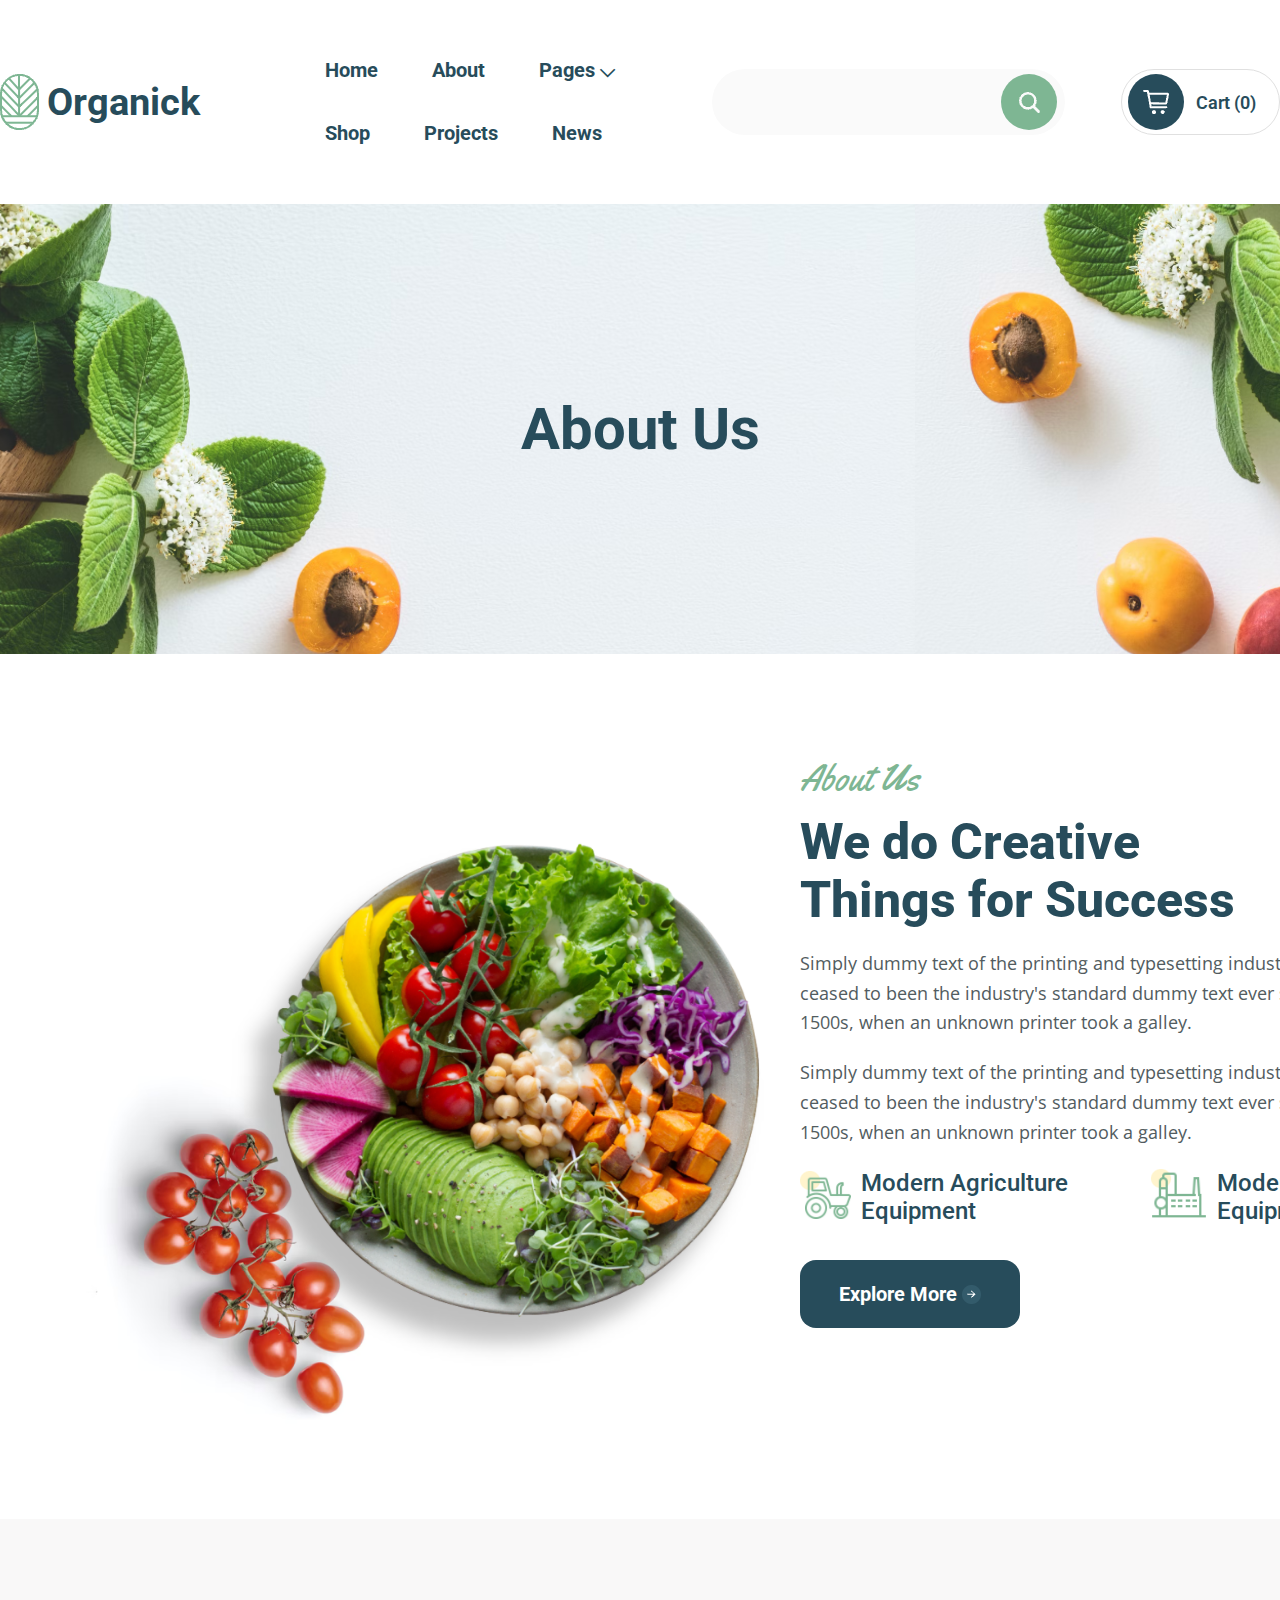
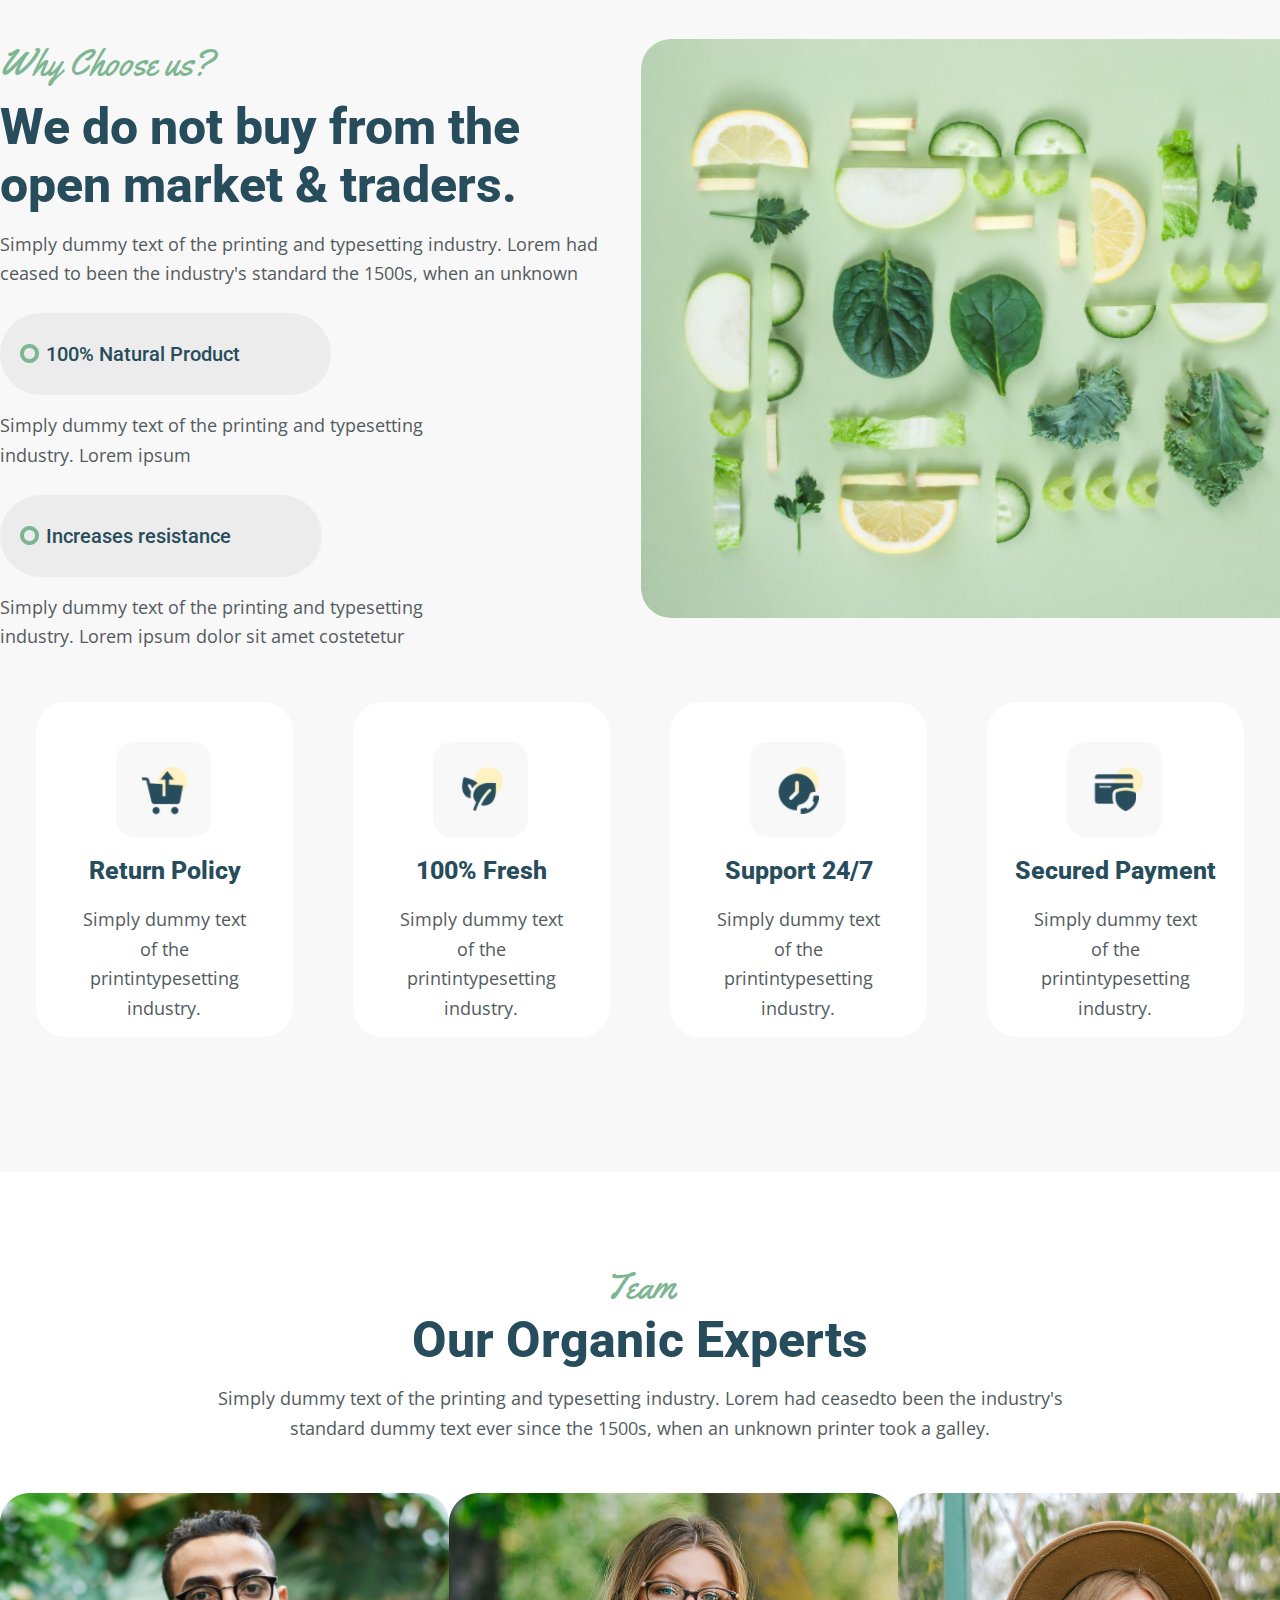
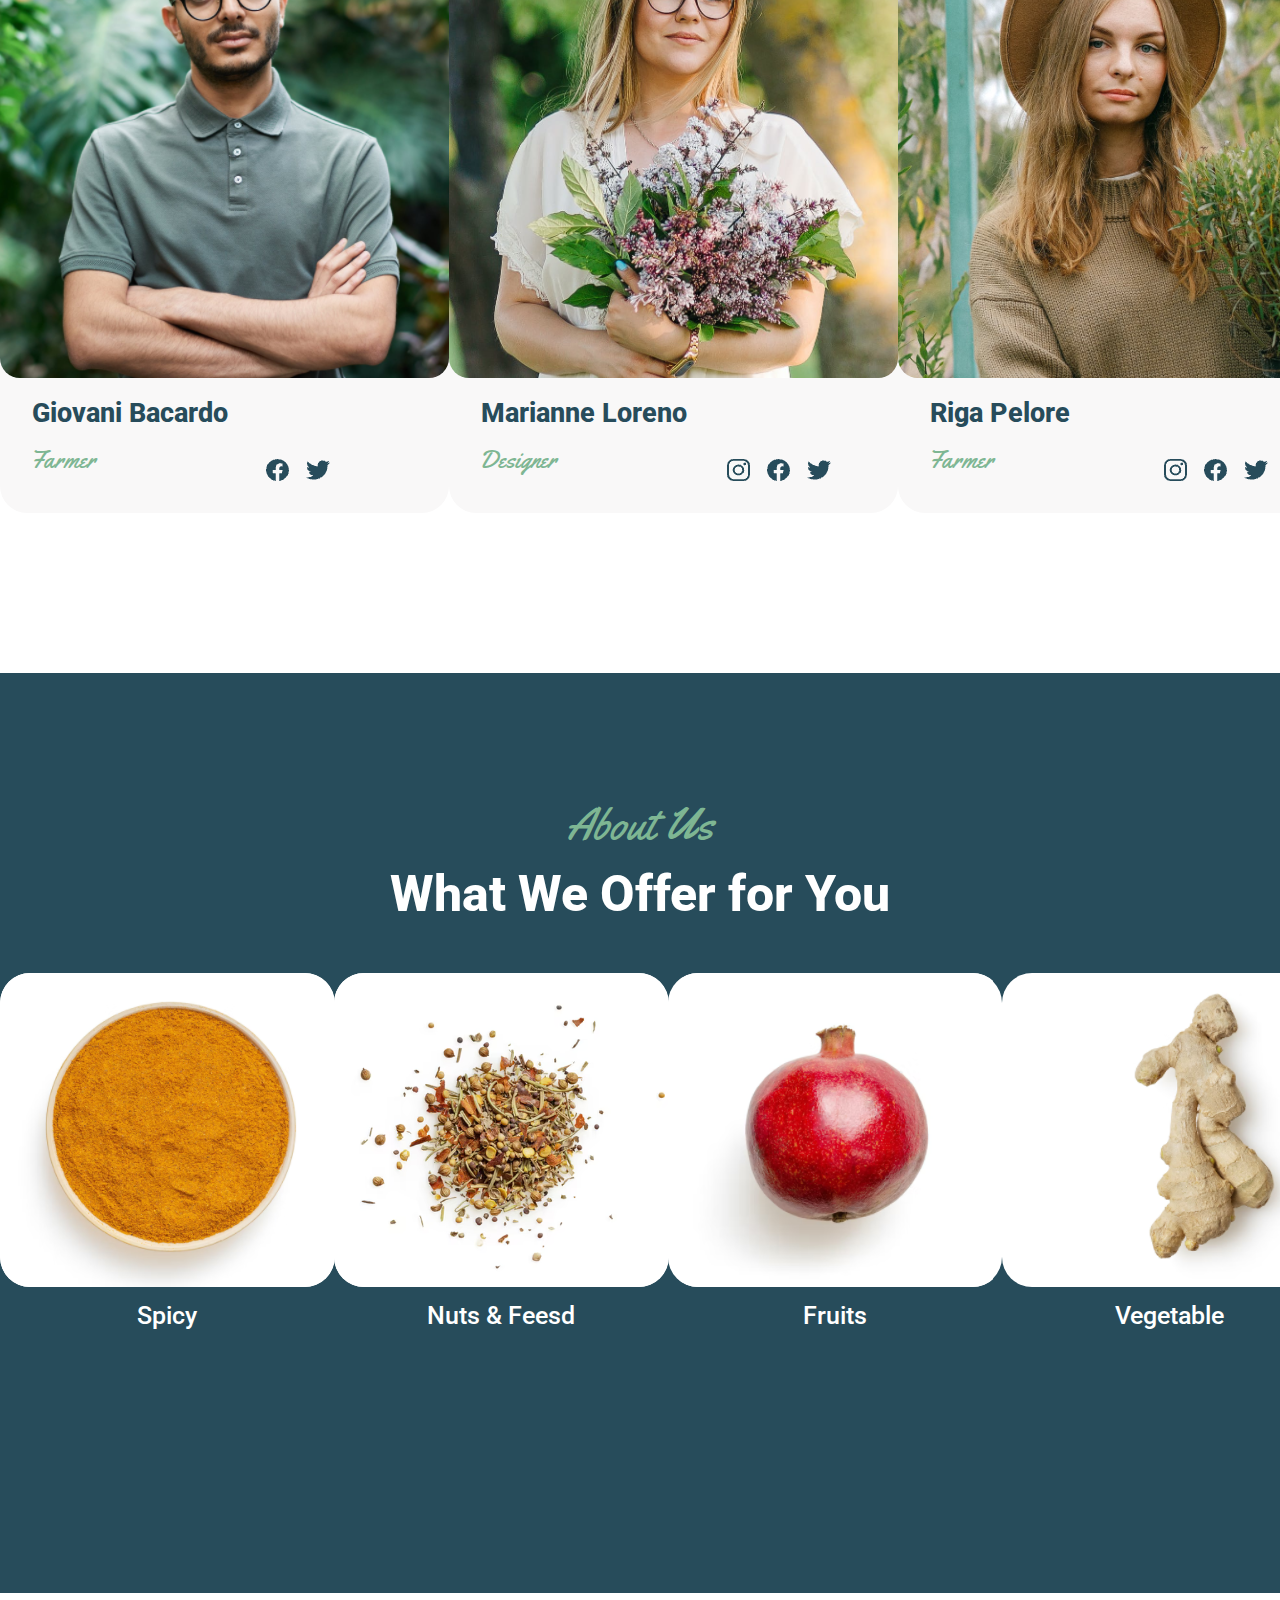
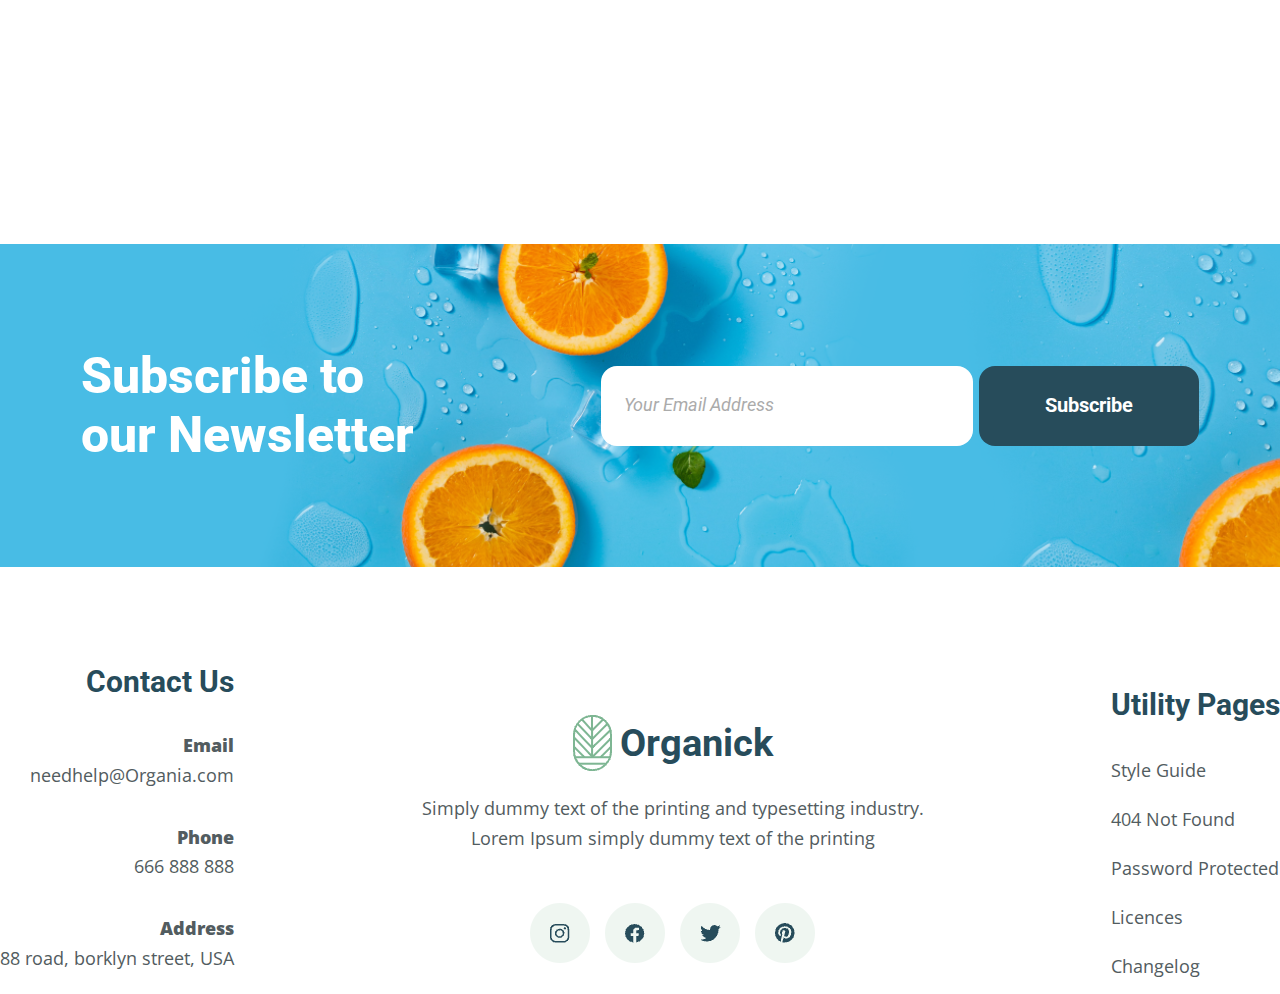
==== assests/htmls/About.html @ 0d70c8e1 "first project in GitHub" ====
<!DOCTYPE html>
<html lang="en">

<head>
    <meta charset="UTF-8">
    <meta name="viewport" content="width=device-width, initial-scale=1.0">
    <title>About Us</title>

    <!-- link css -->
    <link rel="stylesheet" href="../../assests/css/about.css">

    <!-- link fonts -->
    <link rel="preconnect" href="https://fonts.googleapis.com">
    <link rel="preconnect" href="https://fonts.gstatic.com" crossorigin>
    <link
        href="https://fonts.googleapis.com/css2?family=Inter:wght@100..900&family=Lato:ital,wght@0,100;0,300;0,400;0,700;0,900;1,100;1,300;1,400;1,700;1,900&family=Montserrat:ital,wght@0,100..900;1,100..900&family=Mulish:ital,wght@0,200..1000;1,200..1000&family=Nunito+Sans:ital,opsz,wght@0,6..12,200..1000;1,6..12,200..1000&family=Open+Sans:ital,wght@0,300..800;1,300..800&family=Oswald:wght@200..700&family=Poppins:ital,wght@0,100;0,200;0,300;0,400;0,500;0,600;0,700;0,800;0,900;1,100;1,200;1,300;1,400;1,500;1,600;1,700;1,800;1,900&family=Prompt:ital,wght@0,100;0,200;0,300;0,400;0,500;0,600;0,700;0,800;0,900;1,100;1,200;1,300;1,400;1,500;1,600;1,700;1,800;1,900&family=Roboto:ital,wght@0,100;0,300;0,400;0,500;0,700;0,900;1,100;1,300;1,400;1,500;1,700;1,900&display=swap"
        rel="stylesheet">

    <link rel="preconnect" href="https://fonts.googleapis.com">
    <link rel="preconnect" href="https://fonts.gstatic.com" crossorigin>
    <link
        href="https://fonts.googleapis.com/css2?family=Inter:wght@100..900&family=Lato:ital,wght@0,100;0,300;0,400;0,700;0,900;1,100;1,300;1,400;1,700;1,900&family=Montserrat:ital,wght@0,100..900;1,100..900&family=Mulish:ital,wght@0,200..1000;1,200..1000&family=Nunito+Sans:ital,opsz,wght@0,6..12,200..1000;1,6..12,200..1000&family=Open+Sans:ital,wght@0,300..800;1,300..800&family=Oswald:wght@200..700&family=Poppins:ital,wght@0,100;0,200;0,300;0,400;0,500;0,600;0,700;0,800;0,900;1,100;1,200;1,300;1,400;1,500;1,600;1,700;1,800;1,900&family=Prompt:ital,wght@0,100;0,200;0,300;0,400;0,500;0,600;0,700;0,800;0,900;1,100;1,200;1,300;1,400;1,500;1,600;1,700;1,800;1,900&family=Roboto:ital,wght@0,100;0,300;0,400;0,500;0,700;0,900;1,100;1,300;1,400;1,500;1,700;1,900&family=Yellowtail&display=swap"
        rel="stylesheet">

    <link rel="preconnect" href="https://fonts.googleapis.com">
    <link rel="preconnect" href="https://fonts.gstatic.com" crossorigin>
    <link
        href="https://fonts.googleapis.com/css2?family=Inter:wght@100..900&family=Lato:ital,wght@0,100;0,300;0,400;0,700;0,900;1,100;1,300;1,400;1,700;1,900&family=Montserrat:ital,wght@0,100..900;1,100..900&family=Mulish:ital,wght@0,200..1000;1,200..1000&family=Nunito+Sans:ital,opsz,wght@0,6..12,200..1000;1,6..12,200..1000&family=Open+Sans:ital,wght@0,300..800;1,300..800&family=Oswald:wght@200..700&family=Poppins:ital,wght@0,100;0,200;0,300;0,400;0,500;0,600;0,700;0,800;0,900;1,100;1,200;1,300;1,400;1,500;1,600;1,700;1,800;1,900&family=Prompt:ital,wght@0,100;0,200;0,300;0,400;0,500;0,600;0,700;0,800;0,900;1,100;1,200;1,300;1,400;1,500;1,600;1,700;1,800;1,900&family=Roboto:ital,wght@0,100;0,300;0,400;0,500;0,700;0,900;1,100;1,300;1,400;1,500;1,700;1,900&family=Yellowtail&display=swap"
        rel="stylesheet">

</head>

<body>

    <!-- Header start -->

    <header class="header_real_bg">
        <div class="first_container">
            <div class="header">
                <div class="header_left">
                    <div class="header_icon">
                        <img src="../../assests/images/organicumg.png" alt="Organick">
                        <h2 class="header_left_title">Organick</h2>
                    </div>
                    <ul class="big_ul">
                        <li><a href="../../index.html">Home</a></li>
                        <li><a href="#">About</a></li>
                        <li>
                            <a href="#">Pages ⌵</a>
                            <ul class="dropdown">
                                <li><a href="#">HTML</a></li>
                                <li><a href="#">CSS</a></li>
                                <li><a href="#">JavaScript</a></li>
                                <li><a href="#">PHP</a></li>
                            </ul>
                        </li>
                        <li><a href="../htmls/shop.html">Shop</a></li>
                        <li><a href="#">Projects</a></li>
                        <li><a href="#">News</a></li>
                    </ul>
                </div>
                <div class="header_right">
                    <div class="header_right_icon">
                        <input class="header_inp" type="text" placeholder="">
                        <div class="search_bg">
                            <img src="../../assests/images/search.png" alt="">
                        </div>
                    </div>

                    <div class="header_right_icon">
                        <div class="header_right_bg">
                            <div class="header_icon2">
                                <div class="cart_bg">
                                    <img src="../../assests/images/cart.png" alt="">
                                </div>
                                <h2 class="header_right_title">Cart (0)</h2>
                            </div>
                        </div>
                    </div>
                </div>
            </div>
        </div>
    </header>

    <!-- Header end -->

    <!-- Main start -->

    <main>

        <!-- About start -->

        <section class="about_bg2">
            <div class="container">
                <h2 class="shop_title">About Us</h2>
            </div>
        </section>

        <!-- About end -->

        <!-- page2 -->

        <section>
            <div class="container">
                <div class="page2">
                    <div class="page2_right"><img src="../images/15.png" alt=""></div>

                    <div class="page2_left">
                        <div class="page2_left1">About Us</div>
                        <div class="page2_left2">We do Creative Things for Success</div>
                        <div class="page2_left3">Simply dummy text of the printing and typesetting industry. Lorem had
                            ceased to been the industry's standard dummy text ever since the 1500s, when an unknown
                            printer
                            took a galley.</div>
                        <div class="page2_left3"> Simply dummy text of the printing and typesetting industry. Lorem had
                            ceased to been the industry's standard dummy text ever since the 1500s, when an unknown
                            printer
                            took a galley.</div>

                        <div class="page2_left4">
                            <div class="page2_left4_1">
                                <div class="page2_left4_1_img"><img src="../images/Tractor.png" alt=""></div>
                                <div class="page2_left4_1_text">Modern Agriculture Equipment</div>
                            </div>


                            <div class="page2_left4_1">
                                <div class="page2_left4_1">
                                    <div class="page2_left4_1_img"><img src="../images/Chemical Plant.png" alt=""></div>
                                    <div class="page2_left4_1_text">Modern Agriculture Equipment</div>
                                </div>
                            </div>
                        </div>

                        <div class="page2_btn"><a href="../html/services-index.html"><button>Explore More <img
                                        src="../images/Aerrow.png" alt=""></button></a></div>
                    </div>
                </div>
            </div>
        </section>


        <!-- page3 -->

        <section class="section_page3">
            <div class="container">
                <div class="page3">
                    <div class="page3_right">
                        <div class="page3_right1">Why Choose us?</div>
                        <div class="page3_right2">We do not buy from the open market & traders.</div>
                        <div class="page3_right5">Simply dummy text of the printing and typesetting industry. Lorem had
                            ceased to been the industry's standard the 1500s, when an unknown</div>
                        <div class="page3_right4"><button><img src="../images/togolok.png" alt="">100% Natural
                                Product</button>
                        </div>
                        <div class="page3_right3">Simply dummy text of the printing and typesetting industry. Lorem
                            ipsum
                        </div>
                        <div class="page3_right4"><button><img src="../images/togolok.png" alt="">Increases
                                resistance</button>
                        </div>
                        <div class="page3_right3">Simply dummy text of the printing and typesetting industry. Lorem
                            ipsum
                            dolor sit amet costetetur</div>
                    </div>

                    <div class="page3_left"><img src="../images/why choose.png" alt=""></div>
                </div>
            </div>
        </section>

        <section class="page3_icons">
            <div class="container">
                <div class="page3_second">
                    <div class="page3_icon">
                        <div class="page3_icon1"><img src="../images/Return Purchase.png" alt=""></div>
                        <div class="page3_icon2">Return Policy</div>
                        <div class="page3_icon3">Simply dummy text of the printintypesetting industry.</div>
                    </div>

                    <div class="page3_icon">
                        <div class="page3_icon1"><img src="../images/Natural Food.png" alt=""></div>
                        <div class="page3_icon2">100% Fresh</div>
                        <div class="page3_icon3">Simply dummy text of the printintypesetting industry.</div>
                    </div>

                    <div class="page3_icon">
                        <div class="page3_icon1"><img src="../images/Phone Time.png" alt=""></div>
                        <div class="page3_icon2">Support 24/7</div>
                        <div class="page3_icon3">Simply dummy text of the printintypesetting industry.</div>
                    </div>

                    <div class="page3_icon">
                        <div class="page3_icon1"><img src="../images/Card Security.png" alt=""></div>
                        <div class="page3_icon2">Secured Payment</div>
                        <div class="page3_icon3">Simply dummy text of the printintypesetting industry.</div>
                    </div>
                </div>
            </div>
        </section>

        <!-- page4 -->

        <section>
            <div class="container">
                <div class="page4">
                    <div class="page4_hdr1">Team</div>
                    <div class="page4_hdr2">Our Organic Experts</div>
                    <div class="page4_hdr3">Simply dummy text of the printing and typesetting industry. Lorem had
                        ceasedto been the industry's standard dummy text ever since the 1500s, when an unknown
                        printer
                        took a galley.</div>

                    <div class="page4_icons">
                        <div class="page4_icon1">
                            <div class="page4_icon1_img"><img src="../images/GIAVONI.png" alt=""></div>
                            <div class="page4_icon1_text1">Giovani Bacardo</div>

                            <div class="page4_icon1_text">
                                <div class="page4_icon1_text2">Farmer</div>
                                <div class="page4_icon1_text3"><img src="../images/Fb.png" alt=""> <img
                                        src="../images/Twiter.png" alt=""></div>
                            </div>
                        </div>


                        <div class="page4_icon1">
                            <div class="page4_icon1_img"><img src="../images/marianna.png" alt=""></div>
                            <div class="page4_icon1_text1">Marianne Loreno</div>

                            <div class="page4_icon1_text">
                                <div class="page4_icon1_text2">Designer</div>
                                <div class="page4_icon1_text3"><img src="../images/Insta.png" alt=""> <img
                                        src="../images/Fb.png" alt=""> <img src="../images/Twiter.png" alt=""></div>
                            </div>
                        </div>

                        <div class="page4_icon1">
                            <div class="page4_icon1_img"><img src="../images/riga.png" alt=""></div>
                            <div class="page4_icon1_text1">Riga Pelore</div>

                            <div class="page4_icon1_text">
                                <div class="page4_icon1_text2">Farmer</div>
                                <div class="page4_icon1_text3"><img src="../images/Insta.png" alt=""> <img
                                        src="../images/Fb.png" alt=""> <img src="../images/Twiter.png" alt=""></div>
                            </div>
                        </div>
                    </div>
                </div>
            </div>
        </section>

        <!-- page 4 -->


        <!-- page5 -->

        <section class="section_page5">
            <div class="container">
                <div class="page5">
                    <div class="page5_hdr1">About Us</div>
                    <div class="page5_hdr2">What We Offer for You</div>

                    <div class="page5_icons">
                        <div class="page5_icon1"><img src="../images/spicy.png" alt="">
                            <div class="page5_icon1_text">Spicy</div>
                        </div>

                        <div class="page5_icon1"><img src="../images/nutsfeed.png" alt="">
                            <div class="page5_icon1_text">Nuts & Feesd</div>
                        </div>

                        <div class="page5_icon1"><img src="../images/fruiys.png" alt="">
                            <div class="page5_icon1_text">Fruits</div>
                        </div>

                        <div class="page5_icon2"><img src="../images/vegetable.png" alt="">
                            <div class="page5_icon1_text">Vegetable</div>
                        </div>
                    </div>
                </div>
            </div>
        </section>

        <!-- Newsletter start -->

        <section>
            <div class="container">
                <div class="letter_bg">
                    <h2 class="letter_title">Subscribe to our Newsletter</h2>
                    <div class="inp_btn">
                        <input class="letter_inp" type="text" placeholder="Your Email Address">
                        <button class="letter_btn">Subscribe</button>
                    </div>
                </div>
            </div>
        </section>

        <!-- Newsletter end -->

    </main>

    <!-- Main end -->

    <!-- Footer start -->

    <footer>
        <div class="container">
            <div class="footer_left_center_right">
                <div class="footer_left">
                    <h2 class="footer_left_title">Contact Us</h2>
                    <ul class="footer_ul">
                        <li>Email <br> <span class="footer_left_span">needhelp@Organia.com</span></li>
                        <li>Phone <br> <span class="footer_left_span">666 888 888</span></li>
                        <li>Address <br> <span class="footer_left_span">88 road, borklyn street, USA</span></li>
                    </ul>
                </div>
                <div class="footer_center">
                    <div class="footer_center_icon">
                        <img src="../../assests/images/Logo(3).png" alt="Organick">
                        <h2 class="footer_center_title">Organick</h2>
                    </div>
                    <p class="footer_center_suptitle">Simply dummy text of the printing and typesetting industry.
                        Lorem Ipsum simply dummy text of the printing </p>
                    <img class="Follow" src="../../assests/images/Follow.png" alt="">
                </div>
                <div class="footer_right">
                    <h2 class="footer_right_title">Utility Pages</h2>
                    <ul class="footer_center_ul">
                        <li class="style">Style Guide</li>
                        <li>404 Not Found</li>
                        <li>Password Protected</li>
                        <li>Licences</li>
                        <li>Changelog</li>
                    </ul>
                </div>
            </div>
        </div>
    </footer>

    <!-- Footer end -->

</body>

</html>
---- assests/css/about.css ----
/* *** */

* {
    margin: 0;
    padding: 0;
}

/* Container start */

.container {
    max-width: 1400px;
    width: 100%;
    margin: 0 auto;
}

.first_container {
    max-width: 1595px;
    width: 100%;
    margin: 0 auto;
}

/* Header start */

.header_left_title {
    color: rgb(39, 76, 91);
    font-family: Roboto;
    font-size: 38px;
    font-weight: 700;
    line-height: 45px;
}

.header_display {
    width: 100px;
    height: 100px;
    background-color: black;
    display: none;
    flex-direction: column;
}

.blo:hover .header_display {
    display: flex;
}

.blo {
    width: 10px;
    height: 100%;
}

.header_icon {
    display: flex;
    align-items: center;
    gap: 8px;
}

.header_left {
    display: flex;
    align-items: center;
    gap: 100px;
}

.header_left_ul {
    display: flex;
    justify-content: center;
    align-items: center;
    gap: 30px;
}

.header_left_ul li {
    color: rgb(39, 76, 91);
    font-family: Roboto;
    font-size: 20px;
    font-weight: 700;
    line-height: 23px;
    list-style: none;
}

.page {
    display: flex;
    flex-direction: column;
    position: relative;
}

.page:hover .divno {
    display: flex;
}



.divno {
    width: 100px;
    height: 200px;
    background: red;
    position: absolute;
    top: 25px;
    display: none;
}


.shopa {
    text-decoration: none;
}

.homea {
    text-decoration: none;
}

.header_inp {
    width: 335px;
    height: 66px;
    border-radius: 36px;
    background: rgb(250, 250, 250);
    border: none;
    padding-left: 18px;
    outline: none;
    font-size: 20px;
}

.search_bg {
    width: 56px;
    height: 56px;
    border-radius: 50%;
    background: rgb(126, 182, 147);
    display: flex;
    justify-content: center;
    align-items: center;
    position: relative;
    left: -64px;
}

.header_right_icon {
    display: flex;
    align-items: center;
}

.header {
    display: flex;
    justify-content: space-between;
    align-items: center;
}

.header_right_bg {
    width: 159px;
    height: 66px;
    box-sizing: border-box;
    border: 1px solid rgb(224, 224, 224);
    border-radius: 33px;
    display: flex;
    align-items: center;
}

.header_right {
    display: flex;
    align-items: center;
}

.cart_bg {
    width: 56px;
    height: 56px;
    border-radius: 50%;
    background: rgb(39, 76, 91);
    display: flex;
    justify-content: center;
    align-items: center;
    margin-left: 6px;
}

.header_right_title {
    color: rgb(39, 76, 91);
    font-family: Roboto;
    font-size: 18px;
    font-weight: 600;
    line-height: 21px;
}

.header_icon2 {
    display: flex;
    justify-content: center;
    align-items: center;
    gap: 12px;
}

.header_real_bg {
    width: 100%;
    height: 204px;
    background: rgba(255, 255, 255, 0.9);
    display: flex;
    justify-content: space-between;
    align-items: center;
}

.big_ul {
    list-style: none;
}

.big_ul li {
    display: inline-block;
    position: relative;
}

.big_ul li a {
    display: block;
    padding: 20px 25px;
    color: rgb(39, 76, 91);
    font-family: Roboto;
    font-size: 20px;
    font-weight: 700;
    line-height: 23px;
    text-decoration: none;
    text-align: center;
}

.big_ul li ul.dropdown li {
    display: block;
}

.big_ul li ul.dropdown {
    width: 100%;
    background: white;
    position: absolute;
    z-index: 999;
    display: none;
}

.big_ul li a:hover {
    background: gold;
}

.big_ul li:hover ul.dropdown {
    display: block;
}

/* Header end */


/*page2*/

.page2 {
    padding-top: 100px;
    display: flex;
    justify-content: space-between;
}

.page2_right img {
    width: 800px;
}

.page2_left1 {
    color: #7EB693;
    font-family: Yellowtail;
    font-size: 36px;
    font-style: normal;
    font-weight: 400;
    line-height: normal;
}

.page2_left2 {
    padding-top: 10px;
    color: #274C5B;
    font-family: Roboto;
    font-size: 50px;
    font-style: normal;
    font-weight: 800;
    line-height: normal;
    width: 474px;
}

.page2_left3 {
    padding-top: 20px;
    color: #525C60;
    font-family: Open Sans;
    font-size: 18px;
    font-style: normal;
    font-weight: 400;
    line-height: 165.4%;
    width: 600px;
}

.page2_left4 {
    padding-top: 20px;
    display: flex;
    gap: 60px;
}

.page2_left4_1 {
    align-items: center;
    display: flex;
    gap: 10px;
}

.page2_left4_1_text {
    color: #274C5B;
    font-family: Roboto;
    font-size: 24px;
    font-style: normal;
    font-weight: 500;
    line-height: normal;
    width: 230px;
}

.page2_btn button {
    margin-top: 33px;
    color: #FFF;
    font-family: Roboto;
    font-size: 20px;
    font-style: normal;
    font-weight: 700;
    line-height: normal;
    border-radius: 16px;
    background: #274C5B;
    padding: 22px 39px 22px 39px;
    flex-direction: column;
    justify-content: center;
    align-items: center;
    gap: 10px;
    border: none;
    cursor: pointer;
}

.page2_btn img {
    position: relative;
    top: 3px;
}

/*page3*/

.section_page3 {
    background-color: #F9F8F8;
}

.page3 {
    padding-top: 120px;
    display: flex;
    justify-content: space-between;
}

.page3_right1 {
    color: #7EB693;
    font-family: Yellowtail;
    font-size: 36px;
    font-style: normal;
    font-weight: 400;
    line-height: normal;
}

.page3_right2 {
    padding-top: 10px;
    color: #274C5B;
    font-family: Roboto;
    font-size: 50px;
    font-style: normal;
    font-weight: 800;
    line-height: normal;
    width: 524px;
}

.page3_right3 {
    padding-top: 16px;
    color: #525C60;
    font-family: Open Sans;
    font-size: 18px;
    font-style: normal;
    font-weight: 400;
    line-height: 165.4%;
    width: 501px;
}

.page3_right5 {
    padding-top: 16px;
    color: #525C60;
    font-family: Open Sans;
    font-size: 18px;
    font-style: normal;
    font-weight: 400;
    line-height: 165.4%;
    width: 641px;
}

.page3_right4 button {
    margin-top: 24px;
    padding: 29px 91px 29px 27px;
    flex-direction: column;
    justify-content: center;
    align-items: flex-start;
    gap: 10px;
    border-radius: 49px;
    background: #ECECEC;
    border: none;
    color: #274C5B;
    font-family: Roboto;
    font-size: 20px;
    font-style: normal;
    font-weight: 500;
    line-height: normal;
    cursor: pointer;
}

.page3_right4 img {
    position: relative;
    right: 7px;
    top: 2px;
}

.page3_left img {
    border-radius: 30px;
}

/*icons*/

.page3_icons {
    height: 520px;
    background-color: #F9F8F8;
}

.page3_second {
    align-items: center;
    justify-content: center;
    display: flex;
    gap: 60px;
    padding-top: 50px;
}

.page3_icon {
    width: 257px;
    height: 335px;
    border-radius: 30px;
    background: #FFF;
}

.page3_icon1 {
    margin-top: 40px;
    margin-left: 80px;
    border-radius: 18px;
    background: #F9F8F8;
    width: 95px;
    height: 95px;
}

.page3_icon1 img {
    margin-top: 25px;
    margin-left: 25px;
}

.page3_icon2 {
    padding-top: 19px;
    text-align: center;
    justify-content: center;
    color: #274C5B;
    font-family: Roboto;
    font-size: 25px;
    font-style: normal;
    font-weight: 800;
    line-height: normal;
}

.page3_icon3 {
    padding-top: 20px;
    padding-left: 36px;
    color: #525C60;
    text-align: center;
    font-family: Open Sans;
    font-size: 18px;
    font-style: normal;
    font-weight: 400;
    line-height: 165.4%;
    width: 184px;
}

/*page4*/

.page4 {
    padding-top: 90px;
}

.page4_hdr1 {
    color: #7EB693;
    font-family: Yellowtail;
    font-size: 36px;
    font-style: normal;
    font-weight: 400;
    line-height: normal;
    text-align: center;
}

.page4_icon1_text3 {
    display: flex;
    justify-content: center;
    align-items: center;
    gap: 17px;
}

.page4_icon1:hover {
    width: 450px;
    height: 620px;
    box-shadow: 0px 29px 44px 0px rgba(150, 150, 150, 0.25);
    background: rgb(255, 255, 255);
    border-radius: 27px;
}

.page4_hdr2 {
    color: #274C5B;
    font-family: Roboto;
    font-size: 50px;
    font-style: normal;
    font-weight: 800;
    line-height: normal;
    text-align: center;
}

.page4_hdr3 {
    padding-top: 15px;
    color: #525C60;
    text-align: center;
    font-family: Open Sans;
    font-size: 18px;
    font-style: normal;
    font-weight: 400;
    line-height: 165.4%;
    width: 852px;
    margin: 0 auto;
}

.page4_icons {
    padding-top: 50px;
    display: flex;
    justify-content: space-between;
}

.page4_icon1 {
    border-radius: 27px;
    width: 450px;
    height: 620px;
    background-color: #F9F8F8;
    transition: 1s linear;
}

.page4_icon1_img img {
    border-radius: 20px
}

.page4_icon1_text1 {
    padding-left: 32px;
    color: #274C5B;
    font-family: Roboto;
    font-size: 27px;
    font-style: normal;
    font-weight: 800;
    line-height: normal;
    padding-top: 15px;
}

.page4_icon1_text {
    padding-left: 30px;
    padding-top: 15px;
    display: flex;
    gap: 170px;
}

.page4_icon1_text2 {
    color: #7EB693;
    font-family: Yellowtail;
    font-size: 24px;
    font-style: normal;
    font-weight: 400;
    line-height: normal;
}

.page4_icon1_text3 img {
    position: relative;
    top: 10px;
}

/*page5*/

.section_page5 {
    padding-top: 120px;
    margin-top: 160px;
    height: 800px;
    background-color: #274C5B;
}

.page5_hdr1 {
    text-align: center;
    color: #7EB693;
    font-family: Yellowtail;
    font-size: 45px;
    font-style: normal;
    font-weight: 400;
    line-height: normal;
}

.page5_hdr2 {
    padding-top: 10px;
    text-align: center;
    color: #FFF;
    font-family: Roboto;
    font-size: 50px;
    font-style: normal;
    font-weight: 800;
    line-height: normal;
}

.page5_icons {
    padding-top: 50px;
    display: flex;
    justify-content: space-between;
}

.page5_icon1 {
    width: 334.102px;
    height: 314px;
    flex-shrink: 0;
    border-radius: 30px;
    background: #FFF;
}

.page5_icon1 img {
    border-radius: 30px;
}

.page5_icon2 img {
    padding-left: 35px;
    border-radius: 30px;
}

.page5_icon2 {
    width: 334.102px;
    height: 314px;
    flex-shrink: 0;
    border-radius: 30px;
    background: #FFF;
}

.page5_icon1_text {
    color: #FFF;
    font-family: Roboto;
    font-size: 25px;
    font-style: normal;
    font-weight: 500;
    line-height: normal;
    text-align: center;
    padding-top: 10px;
}

/* page 5 */

/* shop start */

.about_bg2 {
    width: 100%;
    height: 450px;
    background: url(../images/shop.png) center no-repeat;
    background-size: cover;
    display: flex;
    justify-content: center;
    align-items: center;
}

.shop_title {
    color: rgb(39, 76, 91);
    font-family: Roboto;
    font-size: 58px;
    font-weight: 700;
    line-height: 45px;
    text-align: center;
}

/* Shop end */

/*page10*/

.page10 {
    margin-left: 40px;
    margin-top: 130px;
    padding-top: 100px;
    height: 220px;
    width: 1400px;
    display: flex;
    justify-content: space-between;
    background: url(../images/Photo\ \(7\).jpg) center;
    border-radius: 29px;
}

.page10_left {
    padding-left: 110px;
    color: #FFF;
    font-family: Roboto;
    font-size: 50px;
    font-style: normal;
    font-weight: 800;
    line-height: normal;
    width: 357px;
}

.page10_right {
    display: flex;
    gap: 9px;
    padding-top: 30px;
    padding-right: 110px;
}

.page10_right_inp input {
    width: 333px;
    height: 70px;
    border-radius: 16px;
    background: #FFF;
    font-size: 19px;
    padding-left: 15px;
    border: none;
}

.page10_right_btn button {
    width: 220px;
    padding: 22px 47px 23px 47px;
    flex-direction: column;
    justify-content: center;
    align-items: center;
    gap: 10px;
    flex-shrink: 0;
    border-radius: 16px;
    background: #274C5B;
    color: #FFF;
    font-family: Roboto;
    font-size: 20px;
    font-style: normal;
    font-weight: 700;
    line-height: normal;
    cursor: pointer;
    border: none;
}

/* page 10 */

/* Newsletter start */

.letter_bg {
    width: 100%;
    height: 323px;
    background: url(../images/background.png) center no-repeat;
    background-size: cover;
    margin-top: 251px;
    display: flex;
    justify-content: space-around;
    align-items: center;
}

.letter_title {
    color: rgb(255, 255, 255);
    font-family: Roboto;
    font-size: 50px;
    font-weight: 800;
    line-height: 59px;
    width: 357px;
}

.letter_inp {
    width: 349px;
    height: 80px;
    border-radius: 16px;
    background: rgb(255, 255, 255);
    border: none;
    font-size: 18px;
    color: black;
    padding-left: 23px;
    outline: none;
}

.letter_inp::placeholder {
    color: rgb(171, 171, 171);
    font-family: Roboto;
    font-style: italic;
    font-size: 18px;
    font-weight: 400;
    line-height: 21px;
}

.letter_btn {
    width: 220px;
    height: 80px;
    border-radius: 16px;
    background: rgb(39, 76, 91);
    color: rgb(255, 255, 255);
    font-family: Roboto;
    font-size: 20px;
    font-weight: 700;
    line-height: 23px;
    border: none;
}

.inp_btn {
    display: flex;
    justify-content: center;
    align-items: center;
    gap: 6px;
}

/* Newsletter end */

/*footer*/

.footer_items {
    display: flex;
    gap: 150px;
    padding-top: 150px;
    align-items: center;
    justify-content: center;
}

.footer_right1 {
    text-align: right;
    color: #274C5B;
    font-family: Roboto;
    font-size: 30px;
    font-style: normal;
    font-weight: 700;
    line-height: normal;
}

.footer_right2 {
    text-align: right;
    padding-top: 10px;
    color: #525C60;
    font-family: Open Sans;
    font-size: 18px;
    font-style: normal;
    font-weight: 700;
    line-height: 165%;
}

.footer_right3 {
    text-align: right;
    padding-top: 10px;
    color: #525C60;
    font-family: Open Sans;
    font-size: 18px;
    font-style: normal;
    font-weight: 400;
    line-height: 165%;
}

.footer_right4 {
    padding-top: 10px;
    color: #525C60;
    font-family: Open Sans;
    font-size: 18px;
    font-style: normal;
    font-weight: 400;
    line-height: 165%;
}

.footer_center {
    display: flex;
}

.footer_center_text {
    color: #525C60;
    text-align: center;
    font-family: Open Sans;
    font-size: 18px;
    font-style: normal;
    font-weight: 400;
    line-height: 165.4%;
    width: 540px;
}

.footer_left {
    position: relative;
    bottom: 20px;
}

.footer_00_left {
    display: flex;
    gap: 9px;
    align-items: center;
    justify-content: center;
}

.footer_center_text_img {
    padding-top: 40px;
}

.ftr_end1 {
    padding-top: 70px;
}

.ftr_end2 {
    padding-top: 8px;
    color: #525C60;
    text-align: center;
    font-family: Open Sans;
    font-size: 18px;
    font-style: normal;
    font-weight: 400;
    line-height: 165.4%;
}

.ftr_end2 span {
    color: #525C60;
    font-family: Open Sans;
    font-size: 18px;
    font-style: normal;
    font-weight: 700;
    line-height: 165.4%;
}

/* Footer start */

.footer_left_title {
    color: rgb(39, 76, 91);
    font-family: Roboto;
    font-size: 30px;
    font-weight: 700;
    line-height: 35px;
    text-align: right;
}

.footer_ul li {
    color: #525C60;
    font-family: Open Sans;
    font-size: 18px;
    font-weight: 800;
    line-height: 165%;
    list-style: none;
    text-align: right;
    padding-top: 32px;
}

.footer_left_span {
    color: #525C60;
    font-family: Open Sans;
    font-size: 18px;
    font-weight: 400;
    line-height: 165%;
}

.footer_center_title {
    color: rgb(39, 76, 91);
    font-family: Roboto;
    font-size: 38px;
    font-weight: 700;
    line-height: 45px;
}

.footer_center_icon {
    display: flex;
    align-items: center;
    justify-content: center;
    gap: 8px;
}

.footer_left_center_right {
    display: flex;
    justify-content: space-between;
    align-items: center;
    padding-top: 117px;
}

.footer_center_suptitle {
    color: rgb(82, 92, 96);
    font-family: Open Sans;
    font-size: 18px;
    font-weight: 400;
    line-height: 165.4%;
    width: 543px;
    text-align: center;
    padding-top: 23px;
}

.Follow {
    margin-top: 49px;

}

.footer_center {
    display: flex;
    flex-direction: column;
    align-items: center;
    justify-content: center;
}

.footer_right_title {
    color: rgb(39, 76, 91);
    font-family: Roboto;
    font-size: 30px;
    font-weight: 700;
    line-height: 35px;
}

.footer_center_ul .style {
    list-style: none;
    color: rgb(82, 92, 96);
    font-family: Open Sans;
    padding-top: 24px;
    font-size: 18px;
    font-weight: 400;
    line-height: 272.9%;
}

.footer_center_ul li {
    list-style: none;
    color: rgb(82, 92, 96);
    font-family: Open Sans;
    font-size: 18px;
    font-weight: 400;
    line-height: 272.9%;
}

/* Footer end */
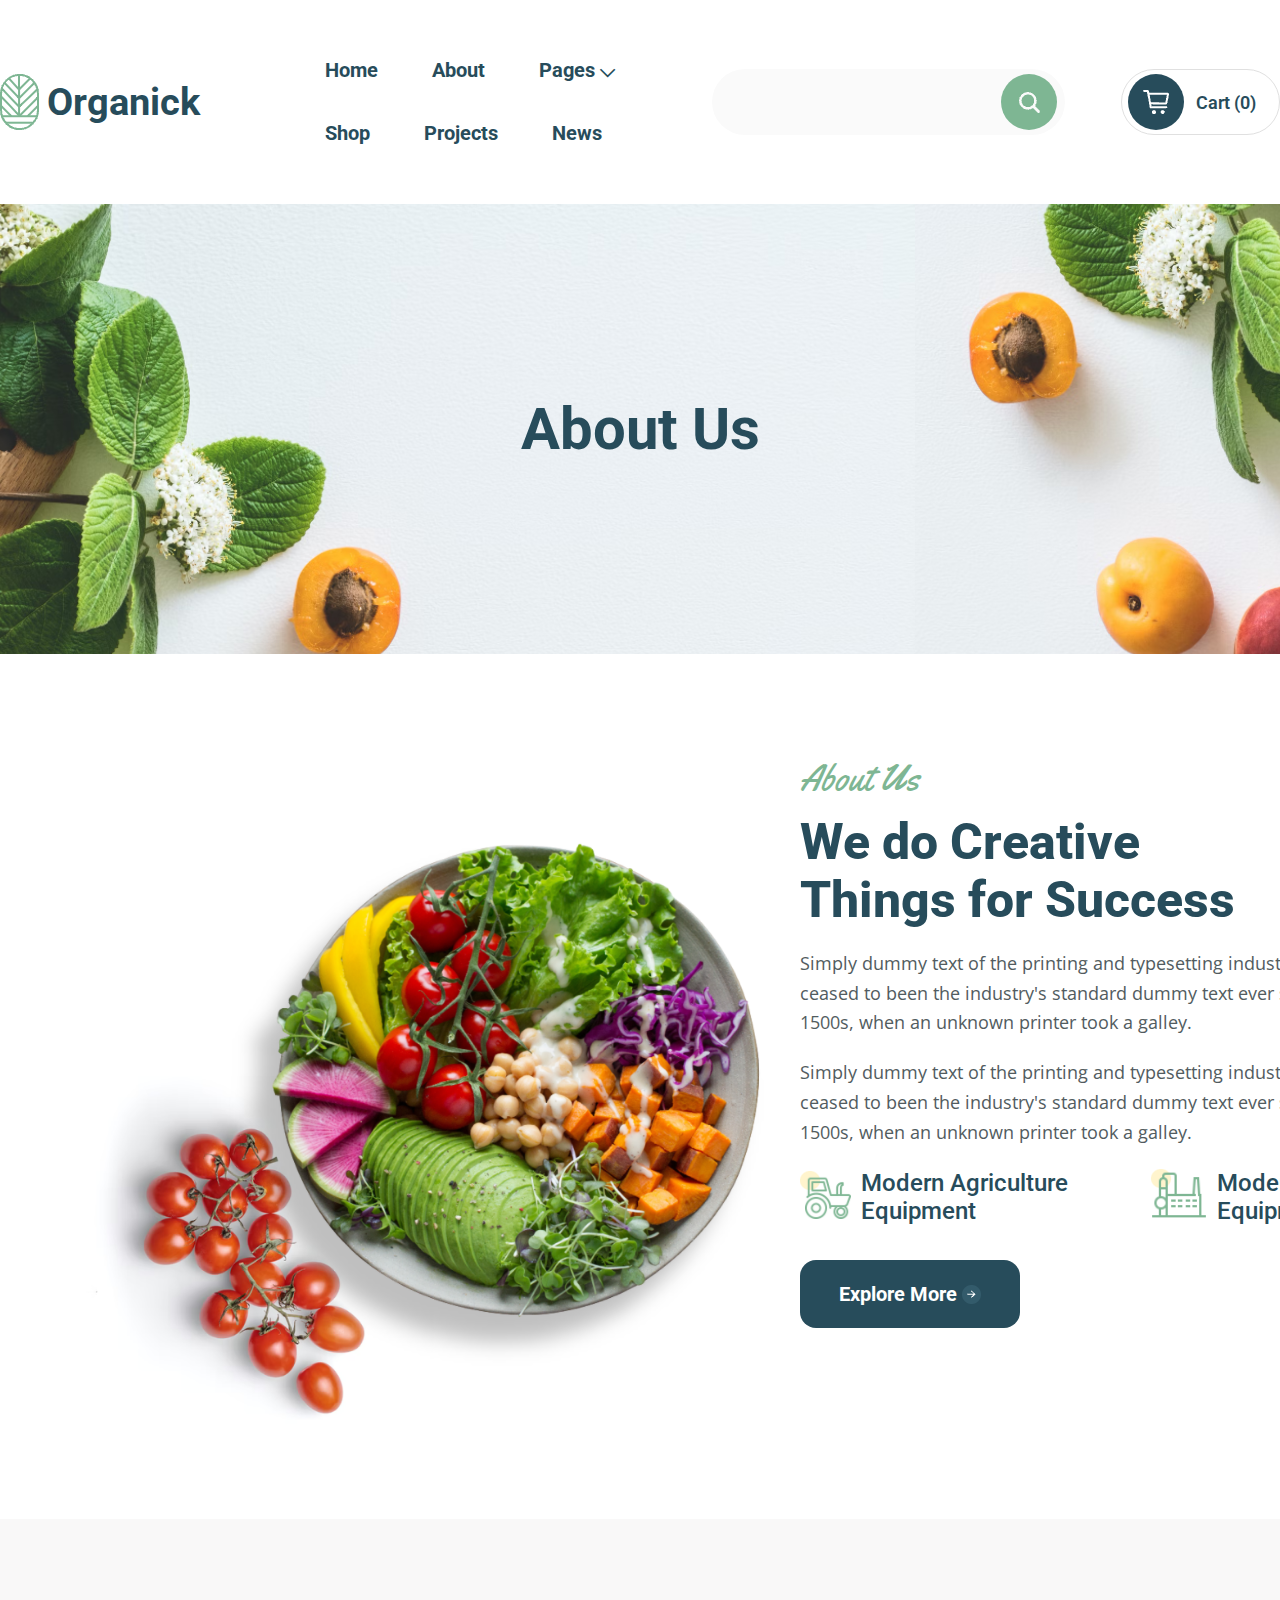
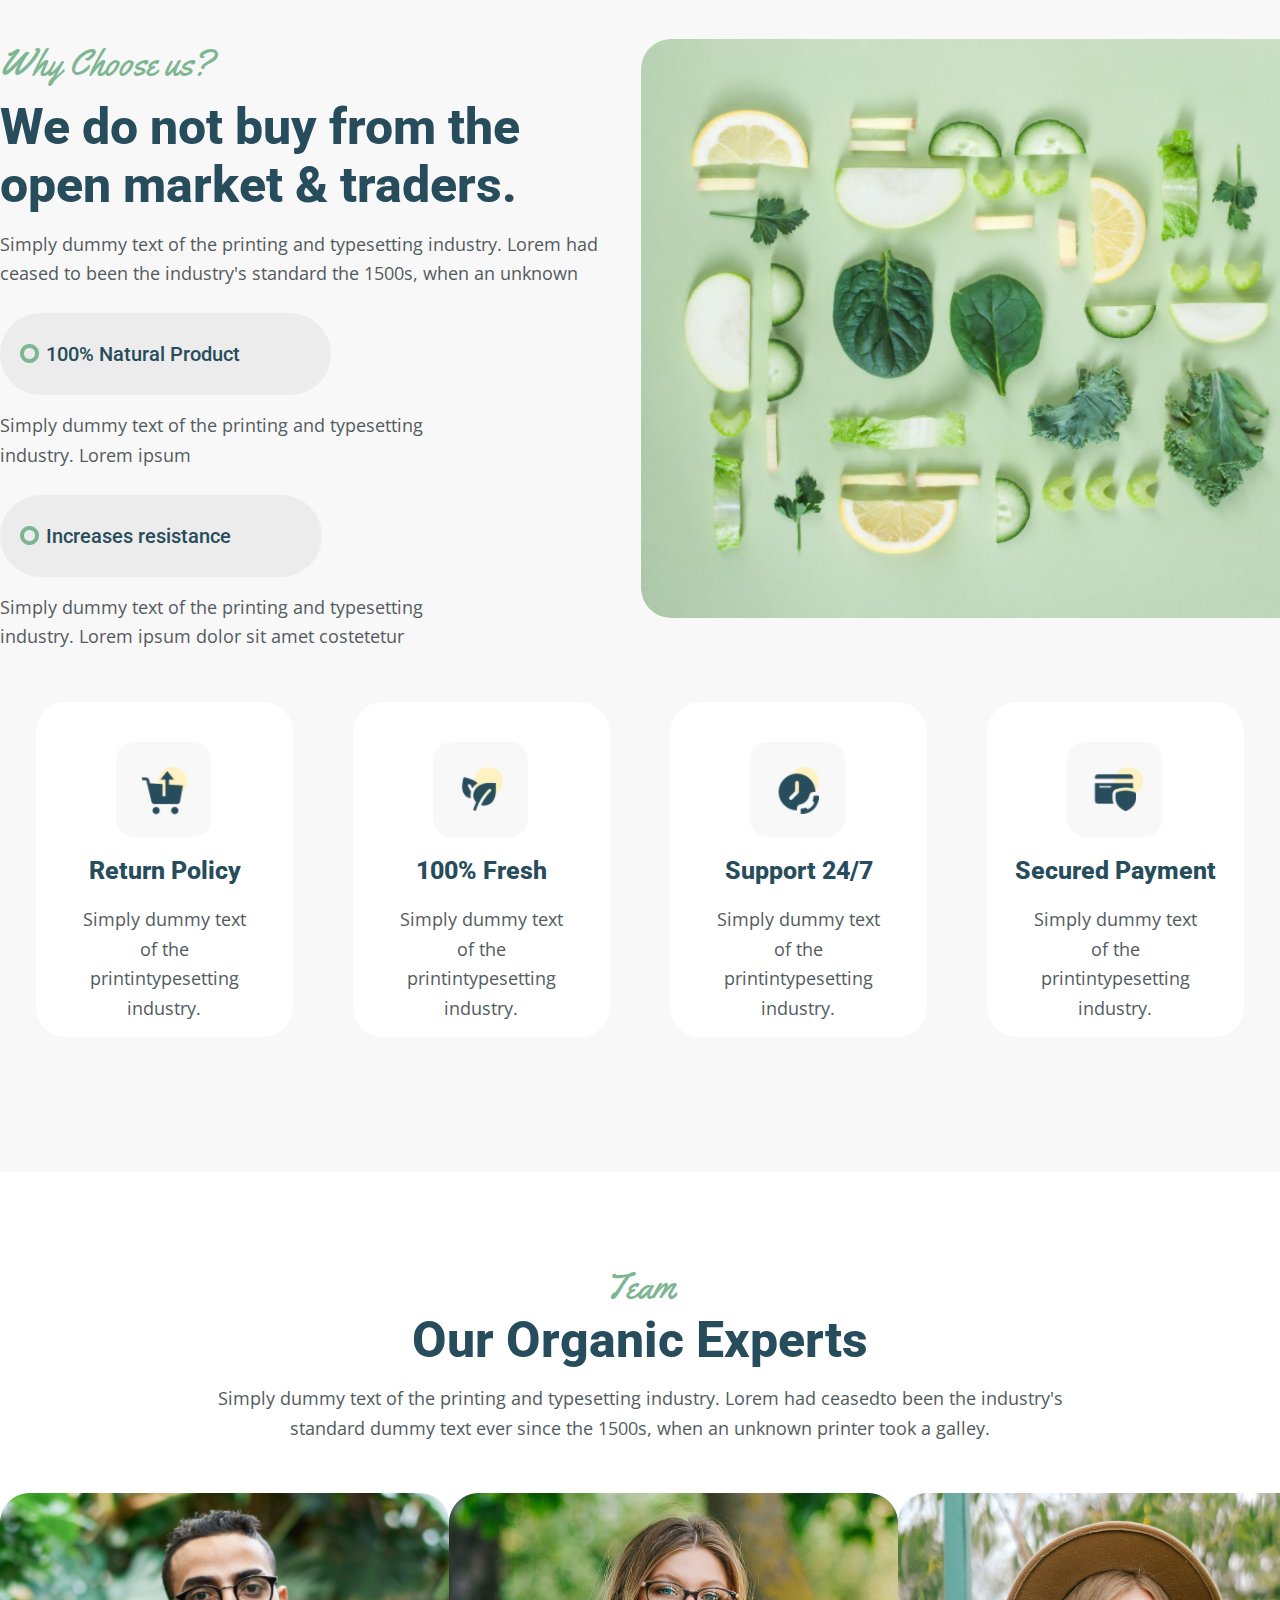
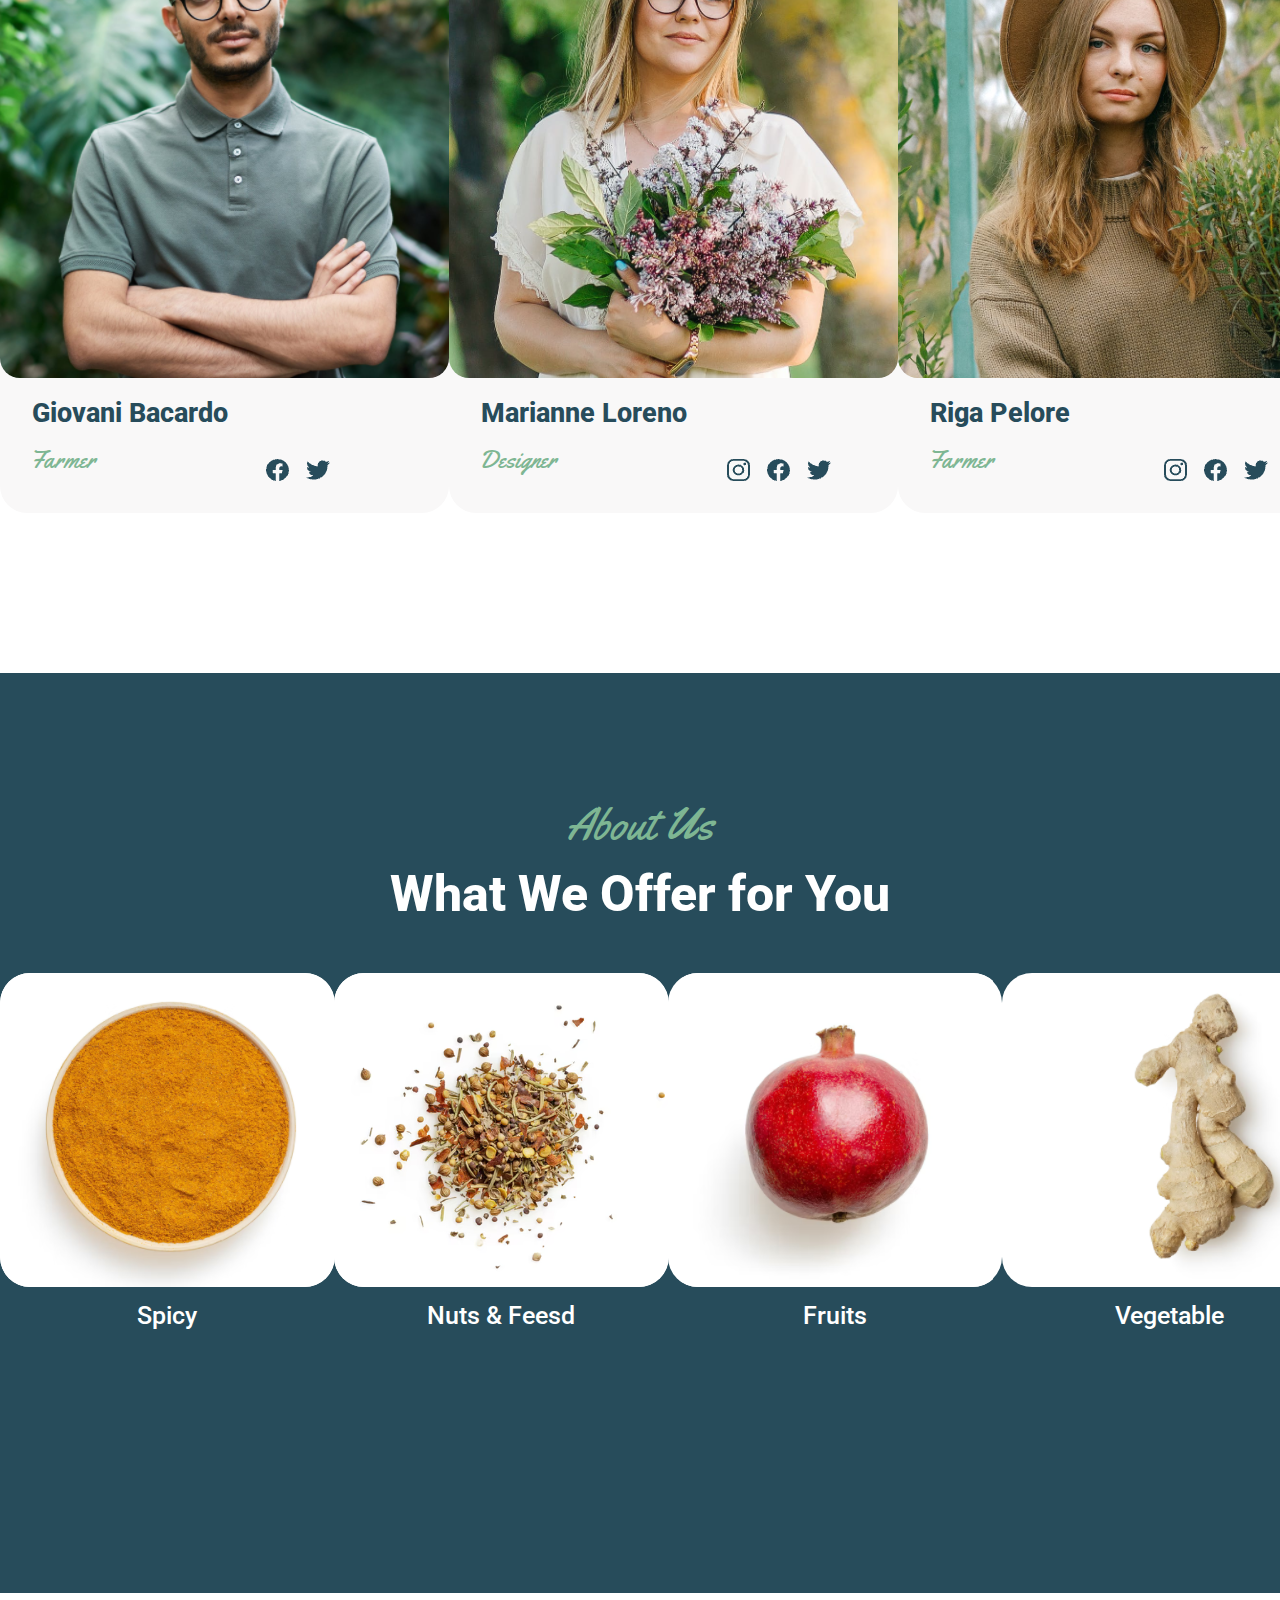
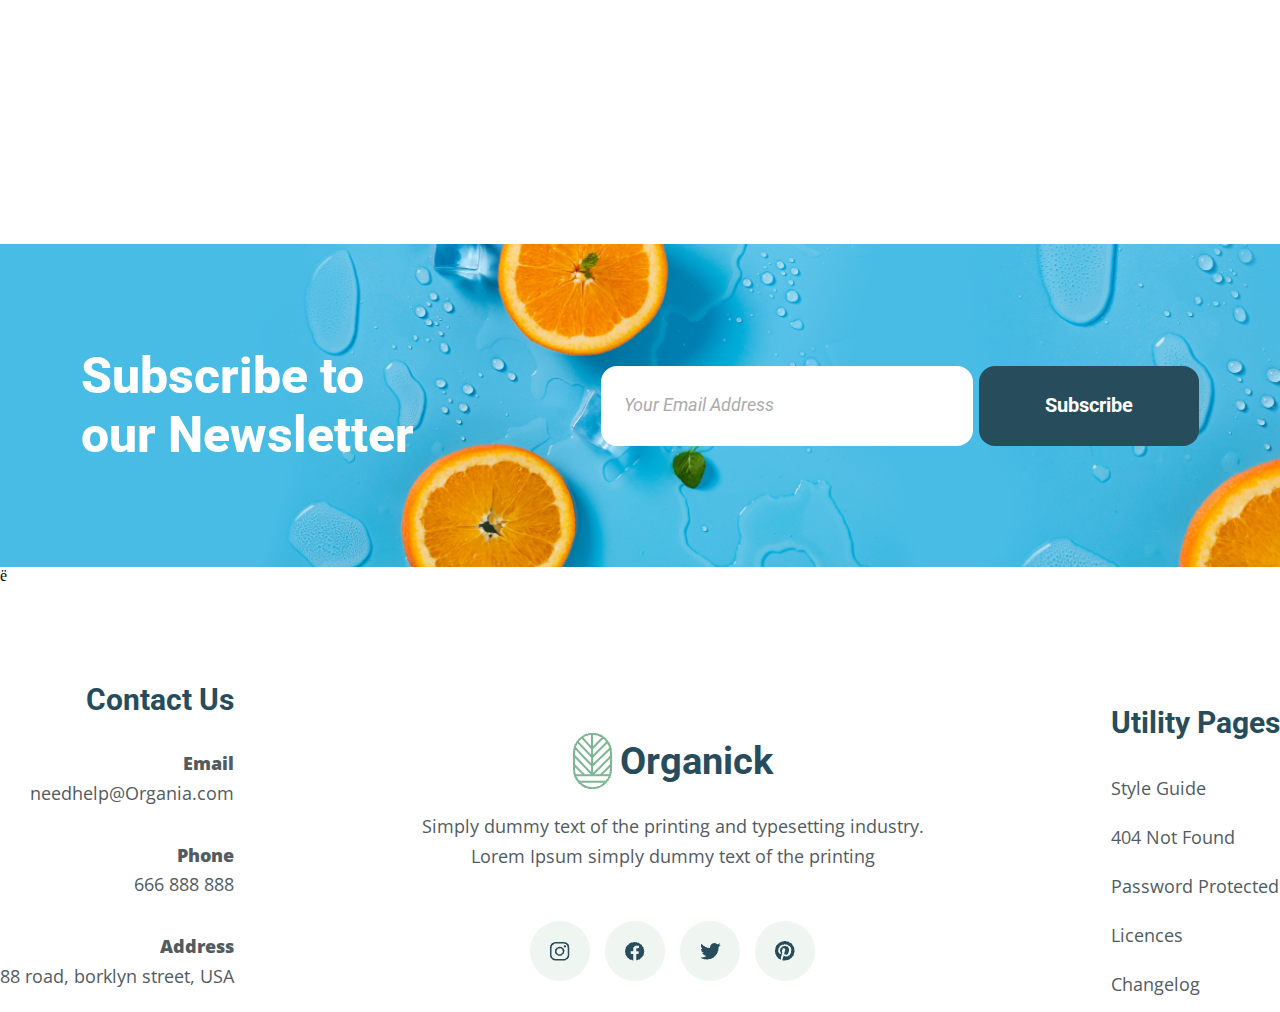
==== commit 3bd5aa1d: "organic" ====
--- a/assests/htmls/About.html
+++ b/assests/htmls/About.html
@@ -297,7 +297,7 @@
         </section>
 
         <!-- Newsletter end -->
-
+ё
     </main>
 
     <!-- Main end -->
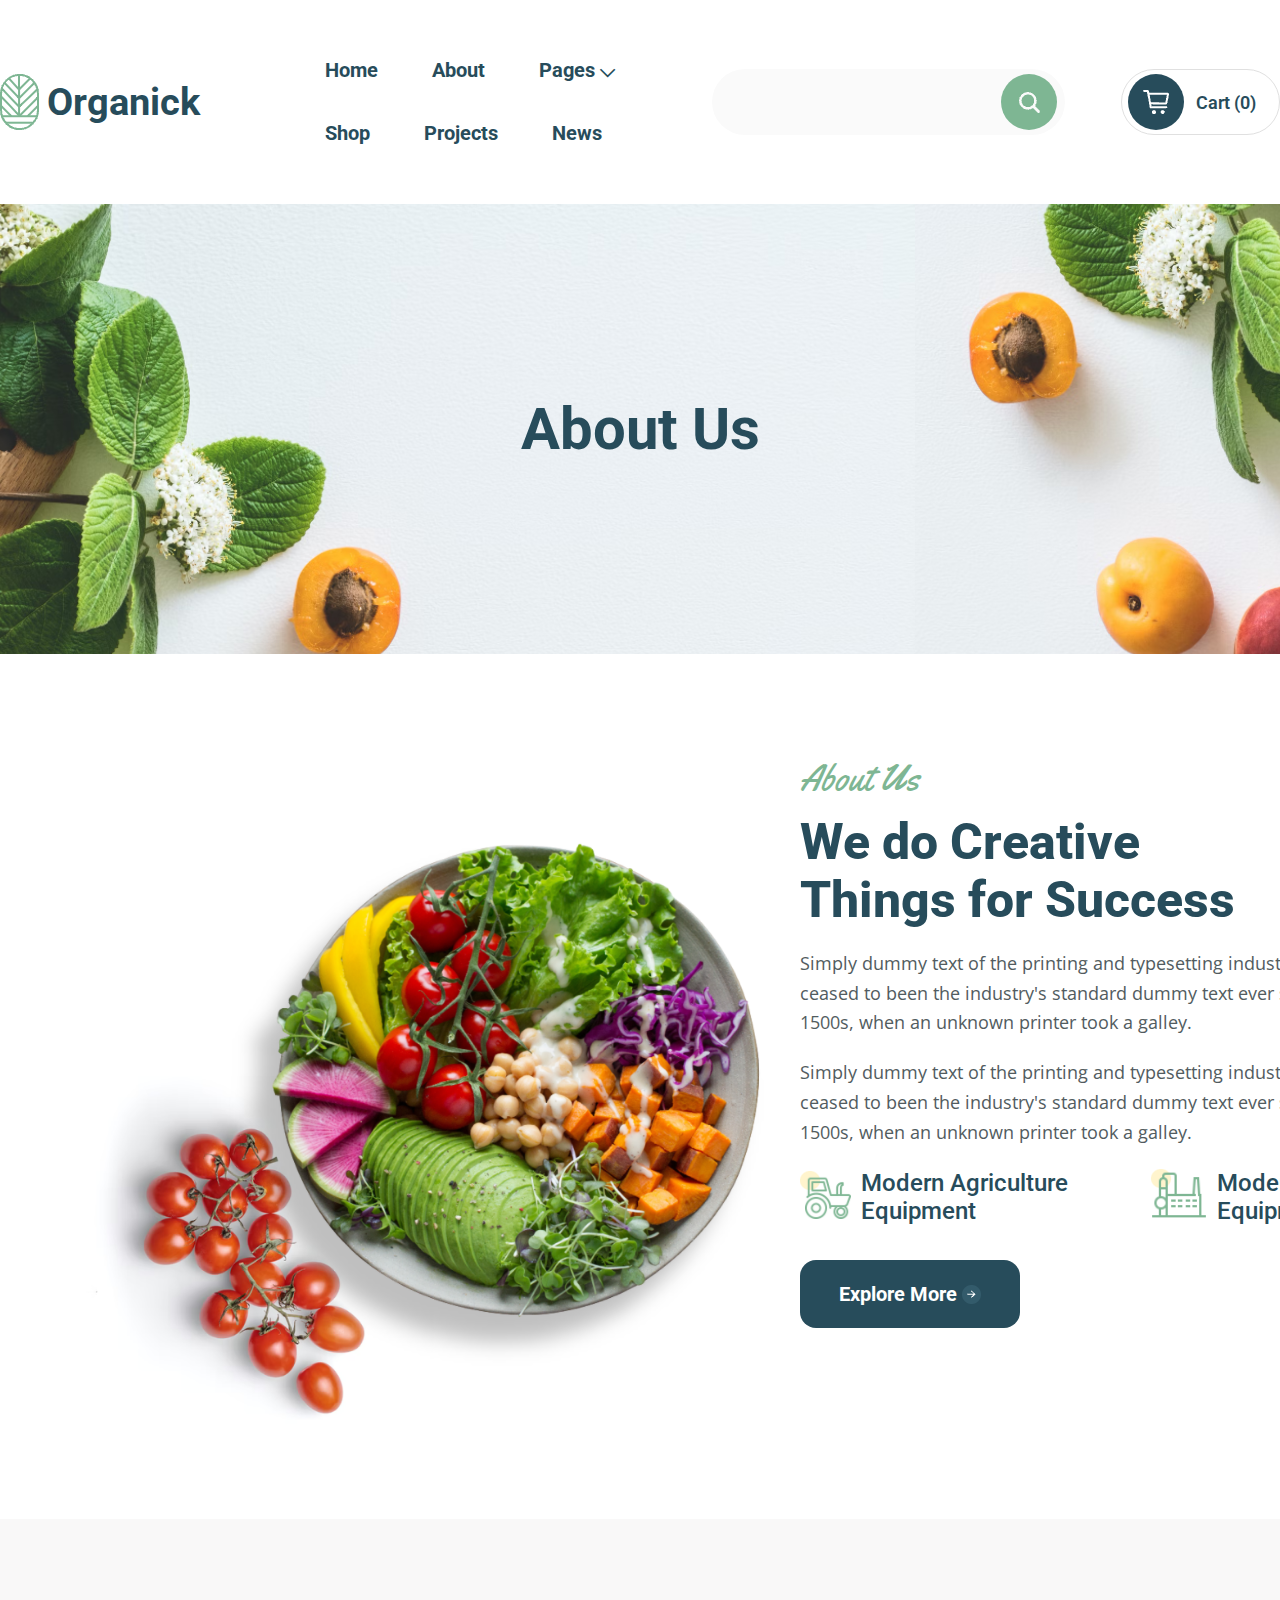
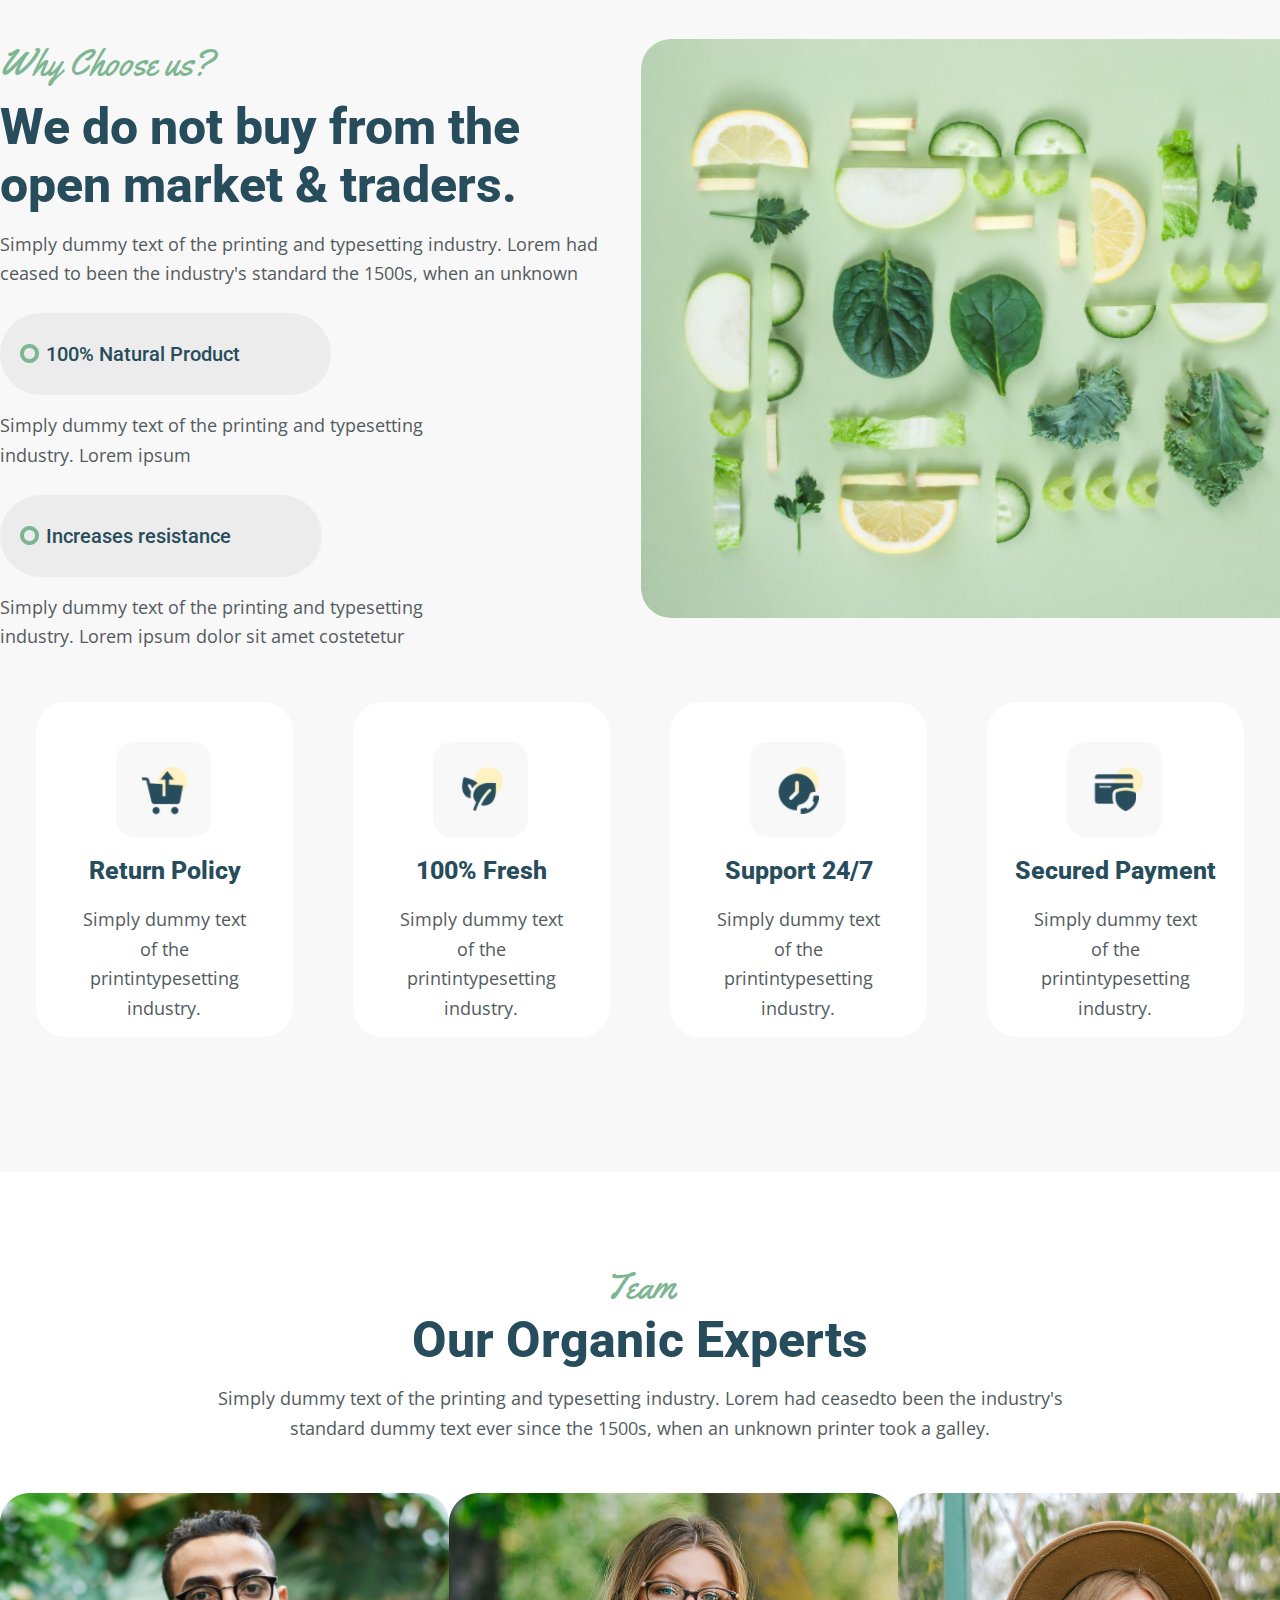
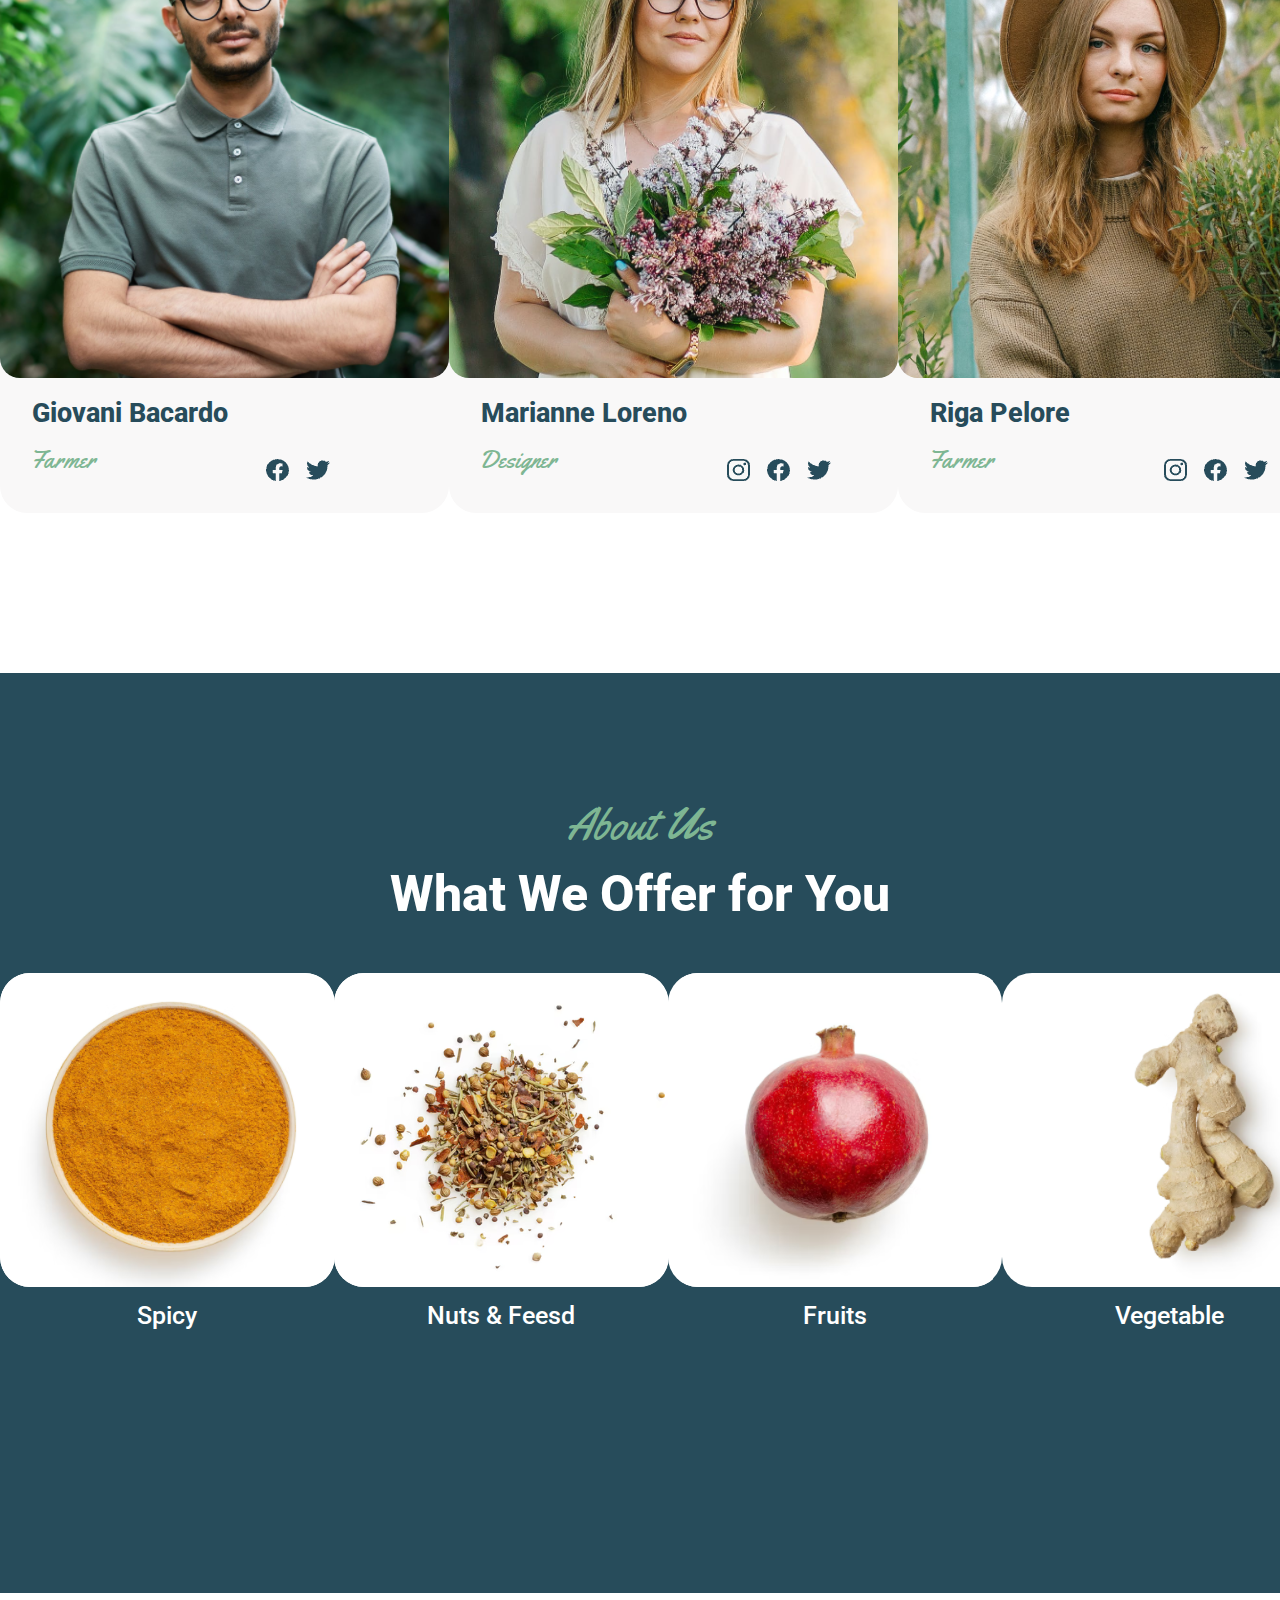
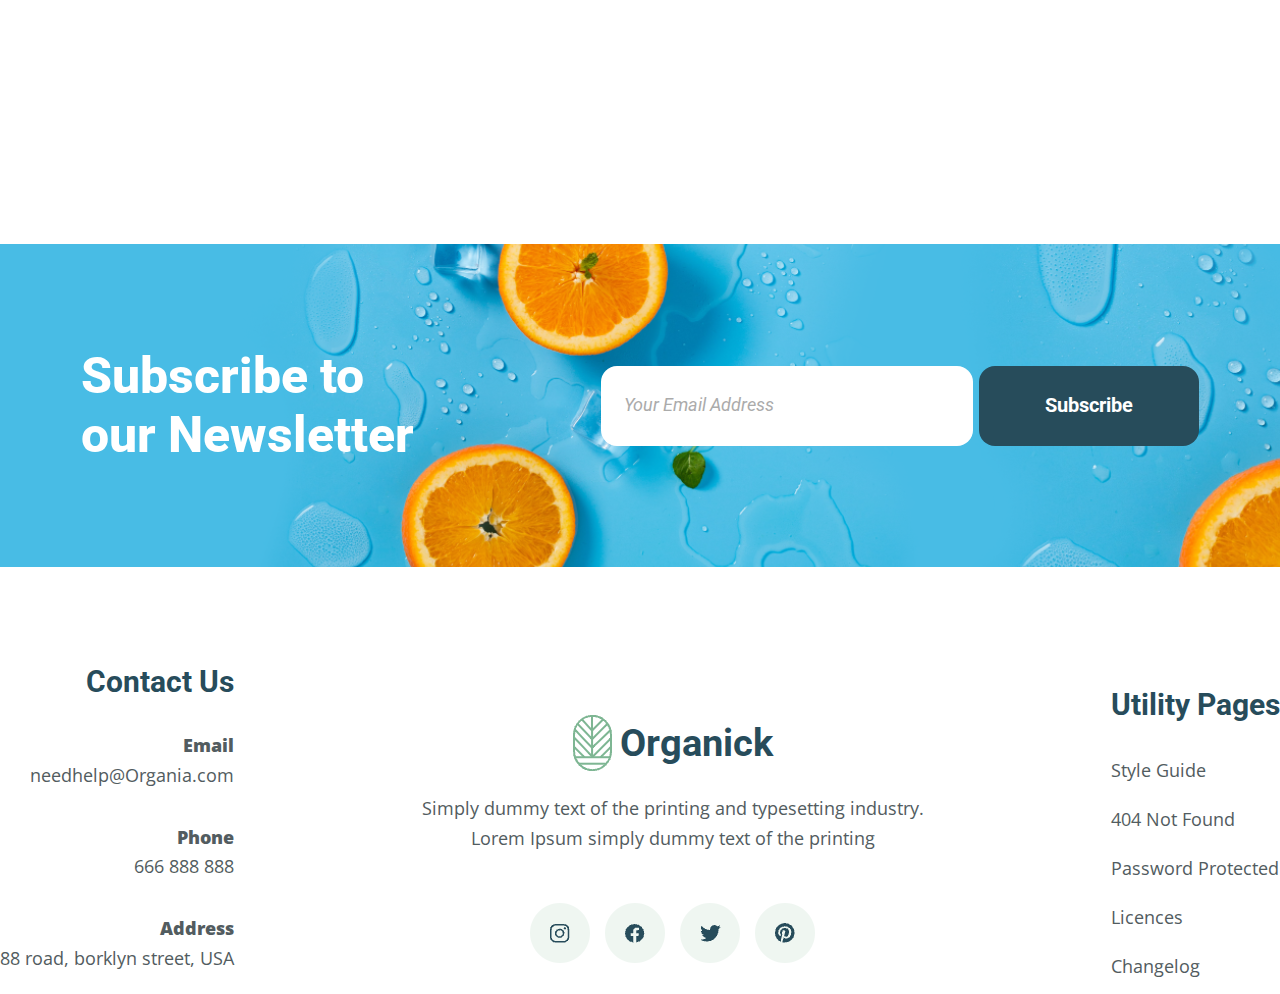
==== commit 96b46e9a: "add about" ====
--- a/assests/htmls/About.html
+++ b/assests/htmls/About.html
@@ -297,7 +297,7 @@
         </section>
 
         <!-- Newsletter end -->
-ё
+        
     </main>
 
     <!-- Main end -->
